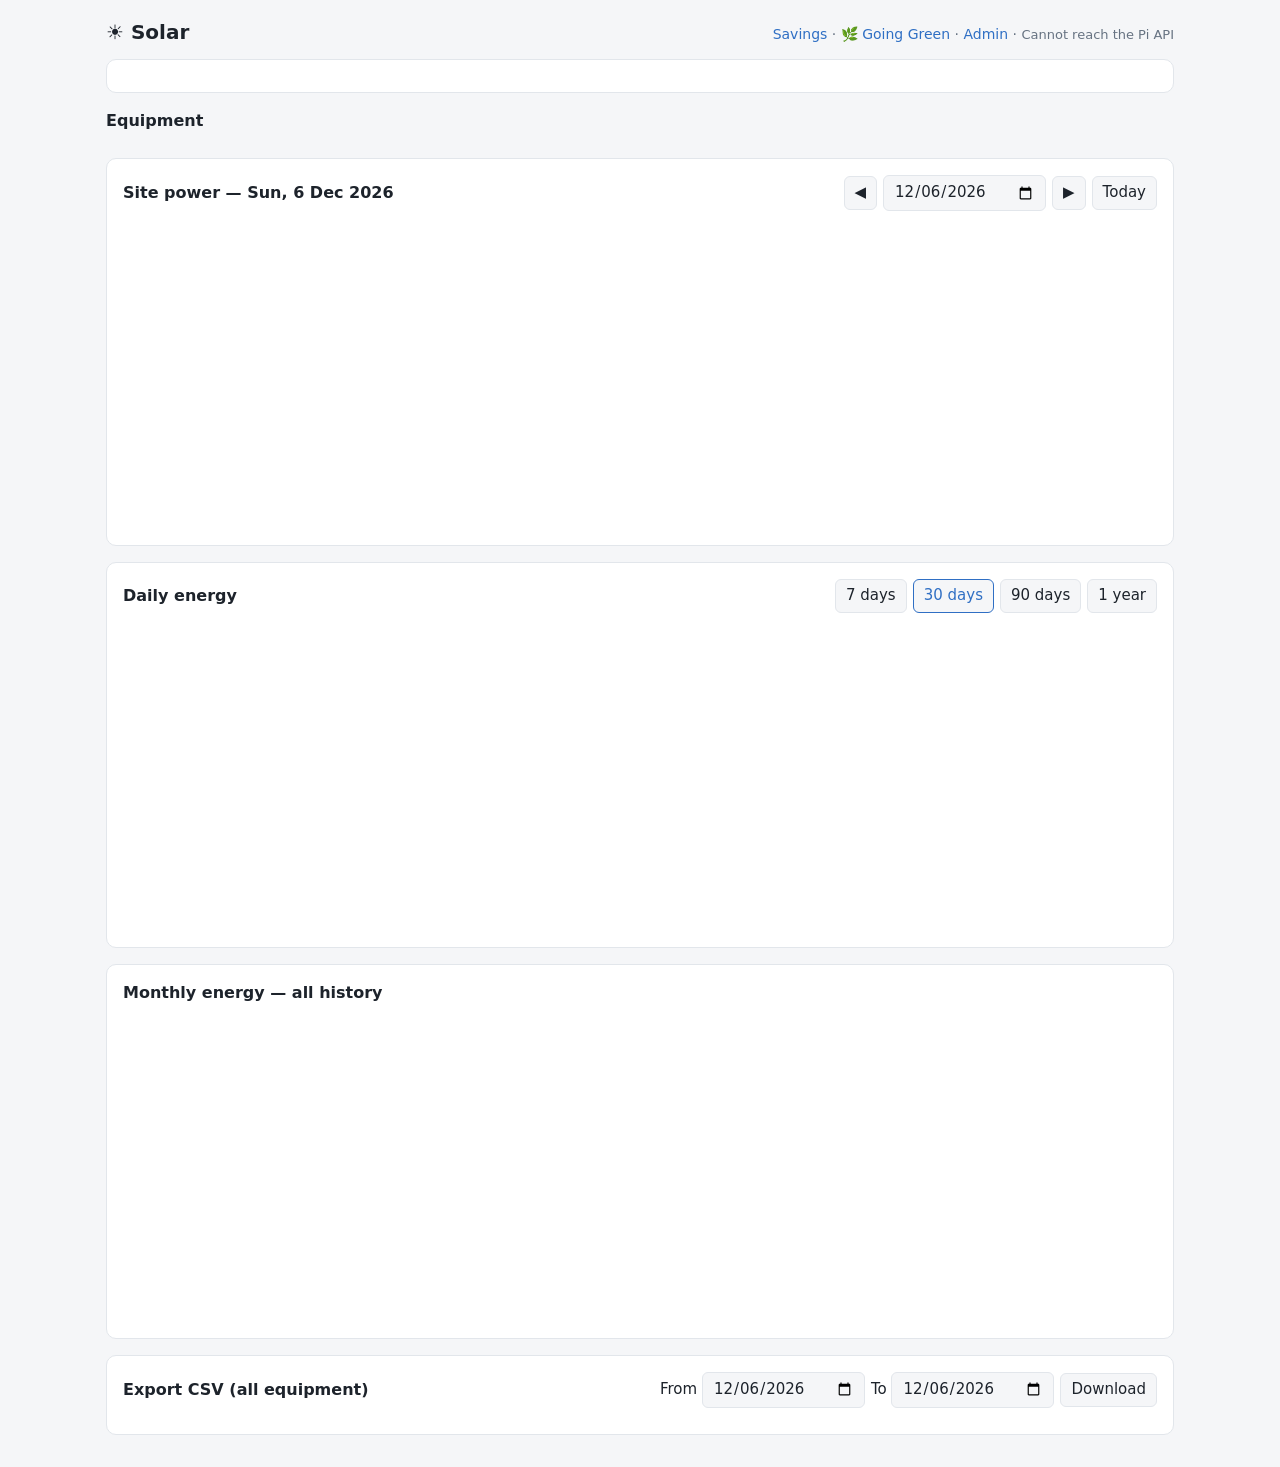
==== web/index.html @ 3a24c77c "Initial release: logger, ME3000SP and BMS support, Pi battery control Raspberry Pi logger for SOFAR " ====
<!doctype html>
<html lang="en">
<head>
<meta charset="utf-8">
<meta name="viewport" content="width=device-width, initial-scale=1">
<title>Solar Overview</title>
<link rel="stylesheet" href="style.css?v=3">
</head>
<body>
<noscript><div style="margin:8px 16px;padding:10px 14px;border:1px solid #c0392b;border-radius:8px;color:#c0392b">JavaScript is turned off in this browser, so live data and charts cannot load. Turn JavaScript on for this site (e.g. Samsung Internet: Settings, Sites and downloads, or disable content blockers for this site).</div></noscript>
<header>
  <h1 id="siteName">☀ Solar</h1>
  <nav class="top"><a href="savings.html">Savings</a> · <a href="green.html">🌿 Going Green</a> · <a href="admin/admin.php">Admin</a> · <span class="updated" id="updated">Loading…</span></nav>
</header>
<main>
  <section class="card kpis" id="kpis"></section>

  <section>
    <div class="section-head"><h2>Equipment</h2><span class="updated" id="sunInfo"></span></div>
    <div class="tiles" id="tiles"></div>
  </section>

  <section id="retiredSection" hidden>
    <div class="section-head"><h2>Retired equipment</h2></div>
    <div class="tiles" id="retiredTiles"></div>
  </section>

  <section class="card">
    <div class="section-head">
      <h2>Site power — <span id="dayLabel"></span></h2>
      <div class="controls">
        <button id="prevDay" aria-label="Previous day">◀</button>
        <input type="date" id="dayPicker">
        <button id="nextDay" aria-label="Next day">▶</button>
        <button id="today">Today</button>
      </div>
    </div>
    <div class="chart-box"><canvas id="dayChart"></canvas></div>
    <div class="summary" id="daySummary"></div>
  </section>

  <section class="card">
    <div class="section-head">
      <h2>Daily energy</h2>
      <div class="controls" id="rangeBtns">
        <button data-days="7">7 days</button>
        <button data-days="30" class="active">30 days</button>
        <button data-days="90">90 days</button>
        <button data-days="365">1 year</button>
      </div>
    </div>
    <div class="chart-box"><canvas id="dailyChart"></canvas></div>
    <div class="summary" id="dailySummary"></div>
  </section>

  <section class="card">
    <div class="section-head"><h2>Monthly energy — all history</h2></div>
    <div class="chart-box"><canvas id="monthlyChart"></canvas></div>
    <div class="summary" id="monthlySummary"></div>
  </section>

  <section class="card">
    <div class="section-head">
      <h2>Export CSV (all equipment)</h2>
      <form class="controls" action="api.php" method="get">
        <input type="hidden" name="action" value="csv">
        <label>From <input type="date" name="from" id="csvFrom"></label>
        <label>To <input type="date" name="to" id="csvTo"></label>
        <button type="submit">Download</button>
      </form>
    </div>
  </section>
</main>

<script src="chart.umd.min.js?v=3"></script>
<script src="common.js?v=3"></script>
<script>
let names = {}, dayChart, dailyChart, monthlyChart, days = 30;

function retiredTile(d) {
  const r = d.latest;
  const span = d.first_ts && r ? `${monthStr(d.first_ts)} – ${monthStr(r.ts)}` : 'No history imported';
  return `<a class="card tile retired" href="device.html?id=${encodeURIComponent(d.id)}">
    <div class="tile-head">
      <div><div class="tile-name"><span class="swatch" style="background:${colorFor(d.id)}"></span>${TYPE_ICON[d.type] || '•'} ${esc(d.name)}</div>
           <div class="tile-meta">${esc(d.type)}${d.rated_w ? ' · ' + (d.rated_w / 1000) + ' kW' : ''}</div></div>
      ${badge(d.state)}
    </div>
    <div class="tile-power stale">${r ? fmt(r.energy_total_kwh / 1000, 2) : '—'} <small>MWh produced</small></div>
    <div class="tile-foot"><span>${esc(span)}</span><span>History →</span></div>
  </a>`;
}

function batteryTile(d) {
  const r = d.latest, v = r ? r.data : {};
  const pct = Math.max(0, Math.min(100, v.soc || 0));
  const w = v.batt_power_w;
  const flow = w === undefined ? '—' : w < 0 ? `Discharging ${Math.abs(w)} W` : w > 0 ? `Charging ${w} W` : 'Idle';
  return `<a class="card tile" href="device.html?id=${encodeURIComponent(d.id)}">
    <div class="tile-head">
      <div><div class="tile-name"><span class="swatch" style="background:${colorFor(d.id)}"></span>${TYPE_ICON[d.type] || '•'} ${esc(d.name)}</div>
           <div class="tile-meta">${esc(d.type)}${d.location ? ' · ' + esc(d.location) : ''}${d.rated_w ? ' · ' + (d.rated_w / 1000) + ' kW' : ''}</div></div>
      ${badge(d.state)}
    </div>
    <div class="tile-power ${d.state === 'online' ? '' : 'stale'}">${fmt(v.soc, 0)} <small>%</small></div>
    <div class="bar"><span style="width:${pct}%;background:${colorFor(d.id)}"></span></div>
    <div class="tile-foot"><span>${esc(flow)}${v.faults && v.faults !== 'None' ? ' · Fault ' + esc(v.faults) : ''}</span><span>${r ? 'Seen ' + timeStr(r.ts) : 'No readings yet'}</span></div>
  </a>`;
}

function tile(d) {
  if (d.type === 'battery') return batteryTile(d);
  const r = d.latest;
  const pct = d.rated_w && d.power_w ? Math.min(100, d.power_w / d.rated_w * 100) : 0;
  const power = d.power_w === null ? '—' : Math.round(d.power_w);
  return `<a class="card tile" href="device.html?id=${encodeURIComponent(d.id)}">
    <div class="tile-head">
      <div><div class="tile-name"><span class="swatch" style="background:${colorFor(d.id)}"></span>${TYPE_ICON[d.type] || '•'} ${esc(d.name)}</div>
           <div class="tile-meta">${esc(d.type)}${d.location ? ' · ' + esc(d.location) : ''}${d.rated_w ? ' · ' + (d.rated_w / 1000) + ' kW' : ''}</div></div>
      ${badge(d.state)}
    </div>
    <div class="tile-power ${d.state === 'online' ? '' : 'stale'}">${power} <small>W</small></div>
    <div class="bar"><span style="width:${pct}%;background:${colorFor(d.id)}"></span></div>
    <div class="tile-foot"><span>Today ${fmt(d.energy_today_kwh, 2)} kWh</span><span>${r ? 'Seen ' + timeStr(r.ts) : 'No readings yet'}</span></div>
  </a>`;
}

async function loadSite() {
  try {
    const s = await getJSON('api.php?action=site');
    assignColors(s.devices);
    names = Object.fromEntries(s.devices.map(d => [d.id, d.name]));
    document.title = s.site.name;
    document.getElementById('siteName').textContent = '☀ ' + s.site.name;
    const t = s.totals;
    const pct = t.rated_w ? Math.round(t.power_w / t.rated_w * 100) : null;
    document.getElementById('kpis').innerHTML = `
      <div class="kpi"><div class="k">Power now</div><div class="v">${Math.round(t.power_w)} <small>W</small></div>
        <div class="sub">${pct !== null ? pct + '% of ' + (t.rated_w / 1000) + ' kW installed' : ''}</div></div>
      <div class="kpi"><div class="k">Today</div><div class="v">${fmt(t.energy_today_kwh, 2)} <small>kWh</small></div></div>
      <div class="kpi"><div class="k">Lifetime</div><div class="v">${fmt(t.energy_total_kwh / 1000, 2)} <small>MWh</small></div></div>
      <div class="kpi"><div class="k">Equipment online</div><div class="v">${t.online} <small>of ${t.count} active</small></div>
        <div class="sub">${s.site.daylight ? 'Daylight' : 'Night — inverters sleep'}</div></div>`;
    const active = s.devices.filter(d => !d.retired), retired = s.devices.filter(d => d.retired);
    document.getElementById('tiles').innerHTML = active.length ? active.map(tile).join('')
      : '<div class="card empty">No active equipment configured.</div>';
    document.getElementById('retiredSection').hidden = !retired.length;
    document.getElementById('retiredTiles').innerHTML = retired.map(retiredTile).join('');
    if (s.site.sunrise) document.getElementById('sunInfo').textContent =
      `Sunrise ${timeStr(s.site.sunrise)} · Sunset ${timeStr(s.site.sunset)}`;
    document.getElementById('updated').textContent = 'Updated ' + new Date().toLocaleTimeString('en-NZ');
  } catch (e) {
    document.getElementById('updated').textContent = 'Cannot reach the Pi API';
  }
}

const nav = dayNavigator(async date => {
  const d = await getJSON(`api.php?action=day&date=${isoDate(date)}`);
  const res = renderDayChart(document.getElementById('dayChart'), dayChart, d, names, true);
  dayChart = res.chart;
  const parts = Object.entries(res.byDevice).map(([id, rs]) =>
    `${names[id] || id}: ${Math.max(...rs.map(r => r.energy_today_kwh || 0)).toFixed(2)} kWh`);
  document.getElementById('daySummary').textContent = parts.length ? parts.join(' · ') : 'No readings for this day.';
});

async function loadDaily() {
  const d = await getJSON(`api.php?action=daily&days=${days}`);
  const res = renderDailyChart(document.getElementById('dailyChart'), dailyChart, d, days, names);
  dailyChart = res.chart;
  document.getElementById('dailySummary').textContent = `Site total ${res.total.toFixed(1)} kWh over ${days} days`;
}
async function loadMonthly() {
  const d = await getJSON('api.php?action=monthly');
  const res = renderMonthlyChart(document.getElementById('monthlyChart'), monthlyChart, d, names);
  monthlyChart = res.chart;
  document.getElementById('monthlySummary').textContent = res.months
    ? `${(res.total / 1000).toFixed(2)} MWh over ${res.months} months, all equipment including retired` : 'No history yet.';
}
rangeButtons(n => { days = n; loadDaily(); });
initCsvForm();

loadSite().then(() => { nav.start(); loadDaily(); loadMonthly(); });
setInterval(() => { loadSite(); if (nav.isToday()) nav.refresh(); }, 30000);
</script>
</body>
</html>
---- web/style.css ----
:root {
  --bg: #f5f6f8; --card: #ffffff; --text: #1d232b; --muted: #677382; --line: #e2e6eb; --hover: #f0f3f7;
  --ok: #1f9d55; --warn: #c27c0e; --bad: #c0392b; --night: #5b6b8c; --accent: #e8a317; --link: #2f6fc4;
}
@media (prefers-color-scheme: dark) {
  :root {
    --bg: #12161b; --card: #1b2128; --text: #e6e9ed; --muted: #94a0ad; --line: #2a323b; --hover: #222a33;
    --ok: #3ccf7a; --warn: #f0a93b; --bad: #ef6b5b; --night: #8fa3cc; --accent: #f2b632; --link: #6aa5f5;
  }
}
* { box-sizing: border-box; }
body { margin: 0; background: var(--bg); color: var(--text);
       font: 15px/1.45 system-ui, -apple-system, "Segoe UI", Roboto, sans-serif; }
a { color: var(--link); text-decoration: none; }
header { padding: 18px 16px 4px; max-width: 1100px; margin: 0 auto; display: flex;
         align-items: baseline; justify-content: space-between; gap: 12px; flex-wrap: wrap; }
h1 { font-size: 20px; margin: 0; }
.crumbs { font-size: 13px; color: var(--muted); margin-bottom: 2px; }
.updated { color: var(--muted); font-size: 13px; }
nav.top { font-size: 14px; color: var(--muted); }
main { max-width: 1100px; margin: 0 auto; padding: 8px 16px 32px; display: grid; gap: 16px; }
.card { background: var(--card); border: 1px solid var(--line); border-radius: 10px; padding: 16px; }
h2 { font-size: 16px; margin: 0; }
.section-head { display: flex; justify-content: space-between; align-items: center; gap: 8px;
                flex-wrap: wrap; margin-bottom: 10px; }

/* KPI strip */
.kpis { display: grid; gap: 16px; grid-template-columns: repeat(auto-fit, minmax(160px, 1fr)); }
.kpi .k { color: var(--muted); font-size: 13px; }
.kpi .v { font-size: 28px; font-weight: 700; font-variant-numeric: tabular-nums; }
.kpi .v small { font-size: 15px; font-weight: 500; color: var(--muted); }
.kpi .sub { color: var(--muted); font-size: 12px; }

/* Device tiles */
.tiles { display: grid; gap: 16px; grid-template-columns: repeat(auto-fill, minmax(260px, 1fr)); }
a.tile { display: block; color: inherit; transition: border-color .15s, background .15s; }
a.tile:hover { border-color: var(--link); background: var(--hover); }
.tile-head { display: flex; justify-content: space-between; align-items: flex-start; gap: 8px; margin-bottom: 8px; }
.tile-name { font-weight: 600; }
.tile-meta { color: var(--muted); font-size: 12px; }
.tile-power { font-size: 26px; font-weight: 700; font-variant-numeric: tabular-nums; }
.tile-power small { font-size: 14px; font-weight: 500; color: var(--muted); }
.bar { height: 6px; background: var(--line); border-radius: 3px; overflow: hidden; margin: 8px 0; }
.bar > span { display: block; height: 100%; }
.tile-foot { display: flex; justify-content: space-between; color: var(--muted); font-size: 13px; }
.swatch { display: inline-block; width: 10px; height: 10px; border-radius: 2px; margin-right: 6px; vertical-align: 0; }

.badge { font-size: 12px; font-weight: 600; padding: 2px 9px; border-radius: 99px; border: 1px solid currentColor;
         white-space: nowrap; }
.badge.online { color: var(--ok); } .badge.night { color: var(--night); } .badge.retired { color: var(--muted); }
.tile.retired { opacity: .85; }
.tile.retired .tile-name { color: var(--muted); }
.stats { display: grid; grid-template-columns: repeat(auto-fill, minmax(150px, 1fr)); gap: 12px 16px; margin-top: 12px; }
.note { color: var(--muted); font-size: 14px; margin: 0; }
table.events { width: 100%; border-collapse: collapse; font-size: 14px; }
table.events th, table.events td { text-align: left; padding: 5px 8px; border-bottom: 1px solid var(--line); }
table.events th { color: var(--muted); font-weight: 500; font-size: 12px; }
table.events td.num { text-align: right; font-variant-numeric: tabular-nums; }
.two-col { display: grid; gap: 16px; grid-template-columns: repeat(auto-fit, minmax(300px, 1fr)); }
.scroll { max-height: 360px; overflow: auto; }
.badge.no_data, .badge.never { color: var(--warn); }
.badge.unreachable, .badge.bad_reply, .badge.error { color: var(--bad); }

/* Metrics grid on device page */
.metrics { display: grid; grid-template-columns: repeat(auto-fill, minmax(150px, 1fr)); gap: 12px 16px; }
.metric .k { color: var(--muted); font-size: 12px; }
.metric .v { font-weight: 600; font-variant-numeric: tabular-nums; }
.info { display: grid; grid-template-columns: max-content 1fr; gap: 4px 16px; font-size: 14px; }
.info dt { color: var(--muted); } .info dd { margin: 0; }

.controls { display: flex; gap: 6px; align-items: center; flex-wrap: wrap; }
button, input, select { font: inherit; color: var(--text); background: var(--bg);
                        border: 1px solid var(--line); border-radius: 6px; padding: 5px 10px; }
button { cursor: pointer; }
button.active { border-color: var(--link); color: var(--link); }
.chart-box { position: relative; height: 300px; }
.summary { color: var(--muted); font-size: 13px; margin-top: 8px; }
.empty { color: var(--muted); padding: 30px 0; text-align: center; }
.stale { color: var(--muted); }
@media (max-width: 420px) { .kpi .v { font-size: 24px; } .chart-box { height: 240px; } }
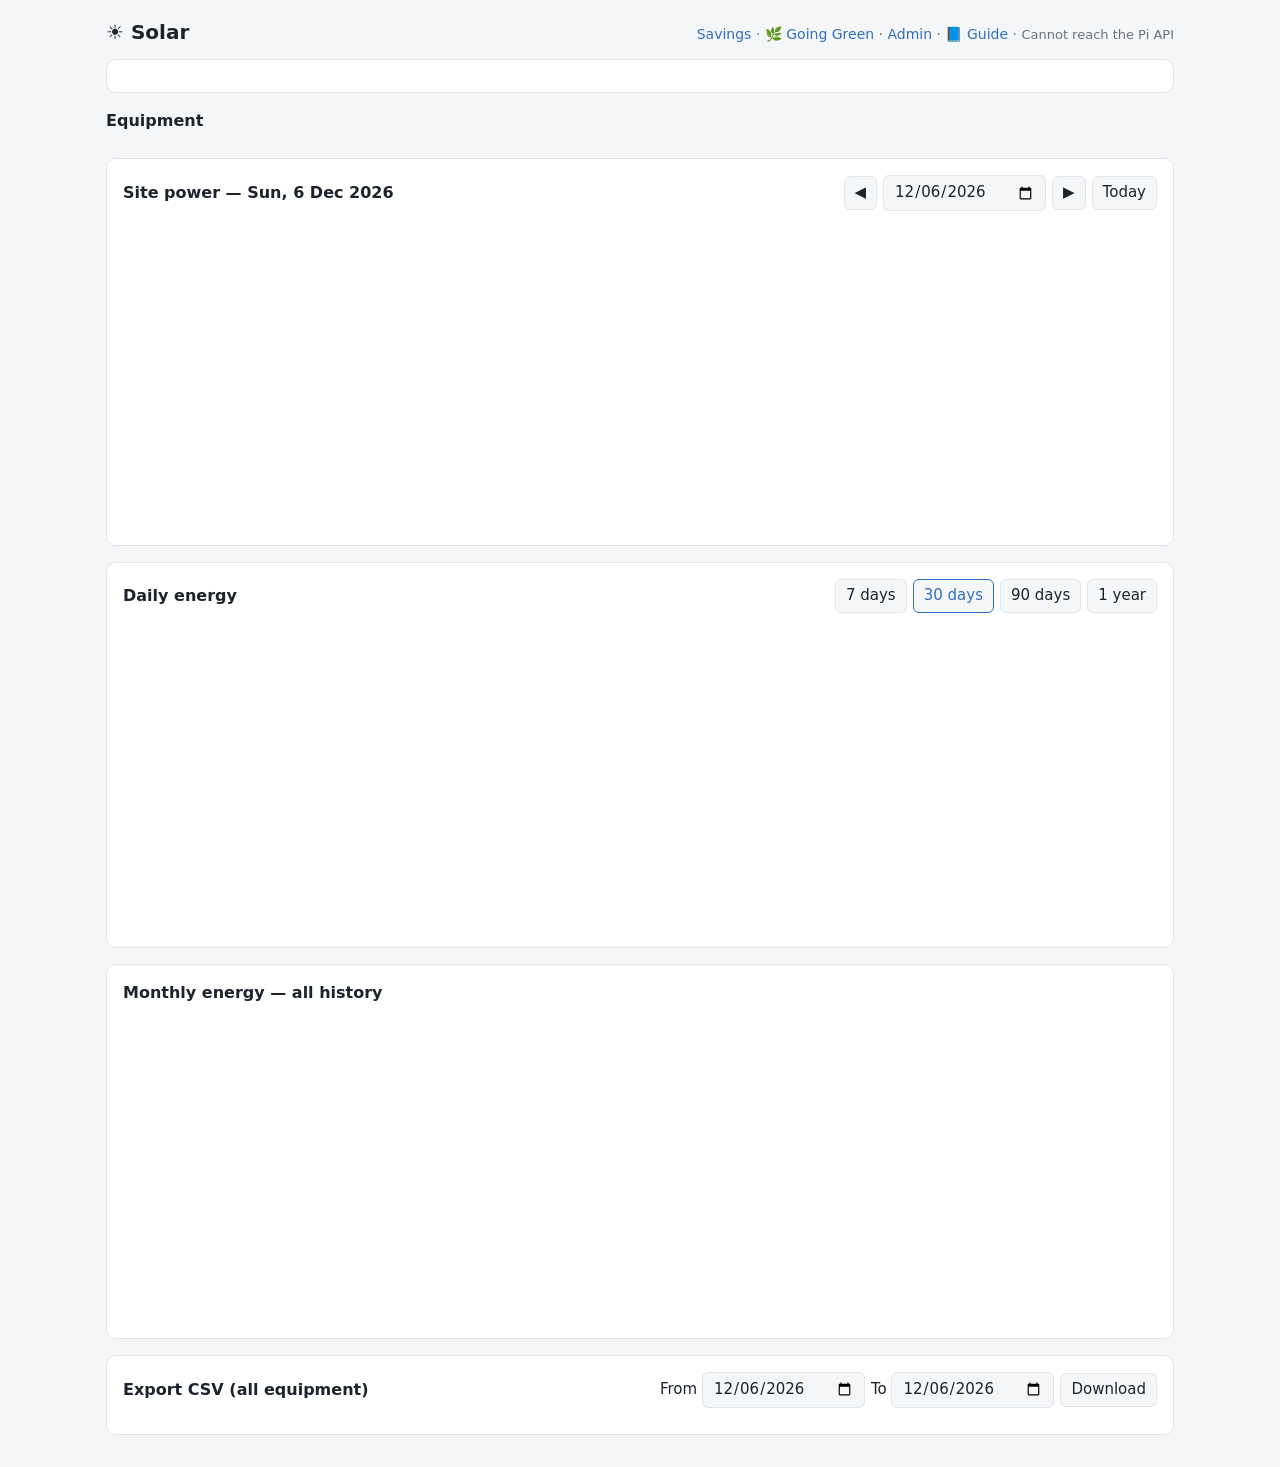
==== commit 7b8936d6: "Built-in user manual (web/guide.html) with a Guide link on every page tools/build-guide.py renders d" ====
--- a/web/index.html
+++ b/web/index.html
@@ -5,12 +5,24 @@
 <meta name="viewport" content="width=device-width, initial-scale=1">
 <title>Solar Overview</title>
 <link rel="stylesheet" href="style.css?v=3">
+<style>
+  /* At a glance: the same four figures as the Pi monitor screen */
+  .kpi .k { font-weight: 600; }
+  .kpi.solar .k { color: #d69e2e; } .kpi.house .k { color: #3b7dd8; } .kpi.battery .k { color: #1f9d55; }
+  .kpi.grid .k { color: var(--muted); }
+  .kpi .v.import { color: #c0392b; } .kpi .v.export { color: #1f9d55; }
+  .kpi .v.stale { color: var(--muted); }
+  .kpi .sub.import { color: #c0392b; } .kpi .sub.export { color: #1f9d55; }
+  .kpi .socbar { height: 6px; background: var(--line); border-radius: 3px; overflow: hidden; margin: 4px 0 3px; max-width: 160px; }
+  .kpi .socbar span { display: block; height: 100%; background: #1f9d55; }
+  .kpi .socbar span.low { background: #c0392b; }
+</style>
 </head>
 <body>
 <noscript><div style="margin:8px 16px;padding:10px 14px;border:1px solid #c0392b;border-radius:8px;color:#c0392b">JavaScript is turned off in this browser, so live data and charts cannot load. Turn JavaScript on for this site (e.g. Samsung Internet: Settings, Sites and downloads, or disable content blockers for this site).</div></noscript>
 <header>
   <h1 id="siteName">☀ Solar</h1>
-  <nav class="top"><a href="savings.html">Savings</a> · <a href="green.html">🌿 Going Green</a> · <a href="admin/admin.php">Admin</a> · <span class="updated" id="updated">Loading…</span></nav>
+  <nav class="top"><a href="savings.html">Savings</a> · <a href="green.html">🌿 Going Green</a> · <a href="admin/admin.php">Admin</a> · <a href="guide.html">📘 Guide</a> · <span class="updated" id="updated">Loading…</span></nav>
 </header>
 <main>
   <section class="card kpis" id="kpis"></section>
@@ -73,7 +85,7 @@
 </main>
 
 <script src="chart.umd.min.js?v=3"></script>
-<script src="common.js?v=3"></script>
+<script src="common.js?v=4"></script>
 <script>
 let names = {}, dayChart, dailyChart, monthlyChart, days = 30;
 
@@ -125,6 +137,97 @@
   </a>`;
 }
 
+// "At a glance": solar, house, battery and grid, worked out the same way as the Pi monitor (extras/pi-monitor).
+const kw = w => w === null || w === undefined ? ['—', '']
+  : Math.abs(w) >= 1000 ? [(Math.abs(w) / 1000).toFixed(2), 'kW'] : [String(Math.round(Math.abs(w))), 'W'];
+const kwShort = w => Math.abs(w) >= 1000 ? (Math.abs(w) / 1000).toFixed(1) + ' kW' : Math.round(Math.abs(w)) + ' W';
+
+function glance(s) {
+  const devs = s.devices.filter(d => !d.retired);
+  const online = d => !!d && d.state === 'online';
+  const data = d => (d && d.latest && d.latest.data) || {};
+  const inverters = devs.filter(d => d.type === 'inverter');
+  const mes = devs.filter(d => d.driver === 'me3000');
+  const byId = Object.fromEntries(devs.map(d => [d.id, d]));
+  // The unit whose CT is on the grid cable gives the grid and solar figures (both CTs sit there if two have one).
+  const ctUnit = mes.find(m => m.has_ct !== false && online(m)) || null;
+  const t = s.totals;
+  const night = inverters.length && inverters.every(d => d.state === 'night');
+  const solarW = night ? 0 : inverters.some(online) ? t.power_w : null;
+  const card = (cls, label, w, sub, vcls = '') => {
+    const [n, u] = Array.isArray(w) ? w : kw(w);
+    return `<div class="kpi ${cls}"><div class="k">${label}</div>
+      <div class="v ${n === '—' ? 'stale' : vcls}">${n} <small>${u}</small></div>${sub || ''}</div>`;
+  };
+  const out = [];
+
+  const pct = t.rated_w && solarW !== null ? Math.round(solarW / t.rated_w * 100) : null;
+  out.push(card('solar', '☀ Solar', solarW, `<div class="sub">Today ${fmt(t.energy_today_kwh, 2)} kWh${
+    pct !== null ? ` · ${pct}% of ${t.rated_w / 1000} kW` : ''}</div>`));
+
+  if (mes.length) {
+    // One unit: its own house figure. Two: the CT unit's figure counts only its own battery output, so add the
+    // others' output (and their net battery energy for today).
+    let houseW = null, houseToday = null;
+    if (ctUnit) {
+      const c = data(ctUnit), others = mes.filter(m => m !== ctUnit);
+      houseW = c.load_w + others.reduce((a, m) => a + (online(m) ? (data(m).inverter_w || 0) : 0), 0);
+      houseToday = c.load_today === undefined ? null : c.load_today +
+        others.reduce((a, m) => a + (data(m).discharge_today || 0) - (data(m).charge_today || 0), 0);
+    }
+    out.push(card('house', '🏠 House', houseW, `<div class="sub">Today ${fmt(houseToday, 2)} kWh</div>`));
+  }
+
+  // Batteries: each ME3000SP with its linked BMS, plus any BMS not linked to one.
+  const allBms = devs.filter(d => d.driver === 'jbd');
+  const bmsOf = m => 'bms' in m ? m.bms : (mes.length === 1 && allBms.length === 1 ? allBms[0].id : null);   // older API
+  const linked = new Set(mes.map(bmsOf).filter(Boolean));
+  const packs = mes.map(m => ({ name: m.name, me: m, bms: byId[bmsOf(m)] || null }))
+    .concat(allBms.filter(d => !linked.has(d.id)).map(b => ({ name: b.name, me: null, bms: b })));
+  if (packs.length) {
+    const read = p => {
+      const src = online(p.bms) ? p.bms : online(p.me) ? p.me : null, b = data(src);
+      return { soc: src ? b.soc : null, w: src ? b.batt_power_w : null, est: !!src && src !== p.bms,
+               kwh: src && src === p.bms && b.remaining_ah && b.batt_v ? b.remaining_ah * b.batt_v / 1000 : null,
+               full: src && src === p.bms && b.full_ah && b.batt_v ? b.full_ah * 51.2 / 1000 : null };
+    };
+    const flow = w => w === null || w === undefined ? '—' : Math.abs(w) < 30 ? 'Idle'
+      : w > 0 ? `Charging ${kwShort(w)}` : `Supplying ${kwShort(w)}`;
+    const bar = soc => soc === null || soc === undefined ? '' :
+      `<div class="socbar"><span class="${soc <= 20 ? 'low' : ''}" style="width:${Math.max(0, Math.min(100, soc))}%"></span></div>`;
+    const r = packs.map(read);
+    if (packs.length === 1) {
+      const x = r[0];
+      out.push(card('battery', '🔋 Battery', x.soc === null || x.soc === undefined ? ['—', ''] : [String(x.soc), x.est ? '% est' : '%'],
+        `${bar(x.soc)}<div class="sub">${flow(x.w)}${x.kwh !== null ? ` · ${x.kwh.toFixed(1)} kWh stored` : ''}</div>`));
+    } else {
+      // Combined: weighted by capacity when every pack has a BMS reading, else a plain average.
+      const known = r.filter(x => x.soc !== null && x.soc !== undefined);
+      const weighted = known.length === r.length && r.every(x => x.full);
+      const soc = !known.length ? null : Math.round(weighted
+        ? r.reduce((a, x) => a + x.kwh, 0) / r.reduce((a, x) => a + x.full, 0) * 100
+        : known.reduce((a, x) => a + x.soc, 0) / known.length);
+      const stored = r.every(x => x.kwh !== null) ? ` · ${r.reduce((a, x) => a + x.kwh, 0).toFixed(1)} kWh stored` : '';
+      const lines = packs.map((p, i) => `<div class="sub">${esc(p.name)}: ${r[i].soc ?? '—'}${r[i].est ? '% est' : '%'} · ${flow(r[i].w)}</div>`).join('');
+      out.push(card('battery', `🔋 Batteries (${packs.length})`, soc === null ? ['—', ''] : [String(soc), weighted ? '%' : '% avg'],
+        `${bar(soc)}${lines}<div class="sub">${stored.replace(' · ', '')}</div>`));
+    }
+  }
+
+  if (mes.length) {
+    const m = data(ctUnit), g = ctUnit ? m.grid_w : null;   // + export / - import
+    const today = m.bought_today !== undefined ? `Today ${fmt(m.bought_today, 1)} in · ${fmt(m.sold_today, 1)} out kWh` : '';
+    if (g === null || g === undefined) out.push(card('grid', '⚡ Grid', null, `<div class="sub">${today}</div>`));
+    else if (Math.abs(g) < 30) out.push(card('grid', '⚡ Grid', ['0', 'W'], `<div class="sub">Not using the grid · ${today}</div>`));
+    else {
+      const exp = g > 0;
+      out.push(card('grid', '⚡ Grid', g, `<div class="sub ${exp ? 'export' : 'import'}">${exp ? 'Exporting' : 'Importing'}</div>
+        <div class="sub">${today}</div>`, exp ? 'export' : 'import'));
+    }
+  }
+  return out.join('');
+}
+
 async function loadSite() {
   try {
     const s = await getJSON('api.php?action=site');
@@ -132,24 +235,19 @@
     names = Object.fromEntries(s.devices.map(d => [d.id, d.name]));
     document.title = s.site.name;
     document.getElementById('siteName').textContent = '☀ ' + s.site.name;
+    document.getElementById('kpis').innerHTML = glance(s);
     const t = s.totals;
-    const pct = t.rated_w ? Math.round(t.power_w / t.rated_w * 100) : null;
-    document.getElementById('kpis').innerHTML = `
-      <div class="kpi"><div class="k">Power now</div><div class="v">${Math.round(t.power_w)} <small>W</small></div>
-        <div class="sub">${pct !== null ? pct + '% of ' + (t.rated_w / 1000) + ' kW installed' : ''}</div></div>
-      <div class="kpi"><div class="k">Today</div><div class="v">${fmt(t.energy_today_kwh, 2)} <small>kWh</small></div></div>
-      <div class="kpi"><div class="k">Lifetime</div><div class="v">${fmt(t.energy_total_kwh / 1000, 2)} <small>MWh</small></div></div>
-      <div class="kpi"><div class="k">Equipment online</div><div class="v">${t.online} <small>of ${t.count} active</small></div>
-        <div class="sub">${s.site.daylight ? 'Daylight' : 'Night — inverters sleep'}</div></div>`;
     const active = s.devices.filter(d => !d.retired), retired = s.devices.filter(d => d.retired);
     document.getElementById('tiles').innerHTML = active.length ? active.map(tile).join('')
       : '<div class="card empty">No active equipment configured.</div>';
     document.getElementById('retiredSection').hidden = !retired.length;
     document.getElementById('retiredTiles').innerHTML = retired.map(retiredTile).join('');
-    if (s.site.sunrise) document.getElementById('sunInfo').textContent =
-      `Sunrise ${timeStr(s.site.sunrise)} · Sunset ${timeStr(s.site.sunset)}`;
+    document.getElementById('sunInfo').textContent = [`${t.online} of ${t.count} online`,
+      s.site.daylight ? 'Daylight' : 'Night: inverters sleep',
+      s.site.sunrise ? `Sunrise ${timeStr(s.site.sunrise)} · Sunset ${timeStr(s.site.sunset)}` : ''].filter(Boolean).join(' · ');
     document.getElementById('updated').textContent = 'Updated ' + new Date().toLocaleTimeString('en-NZ');
   } catch (e) {
+    if (e.network) return;   // the connection bar shows it; keep the last figures
     document.getElementById('updated').textContent = 'Cannot reach the Pi API';
   }
 }
@@ -180,7 +278,8 @@
 initCsvForm();
 
 loadSite().then(() => { nav.start(); loadDaily(); loadMonthly(); });
-setInterval(() => { loadSite(); if (nav.isToday()) nav.refresh(); }, 30000);
+window.solarRetry = () => { loadSite(); if (nav.isToday()) nav.refresh(); };
+setInterval(window.solarRetry, 30000);
 </script>
 </body>
 </html>
